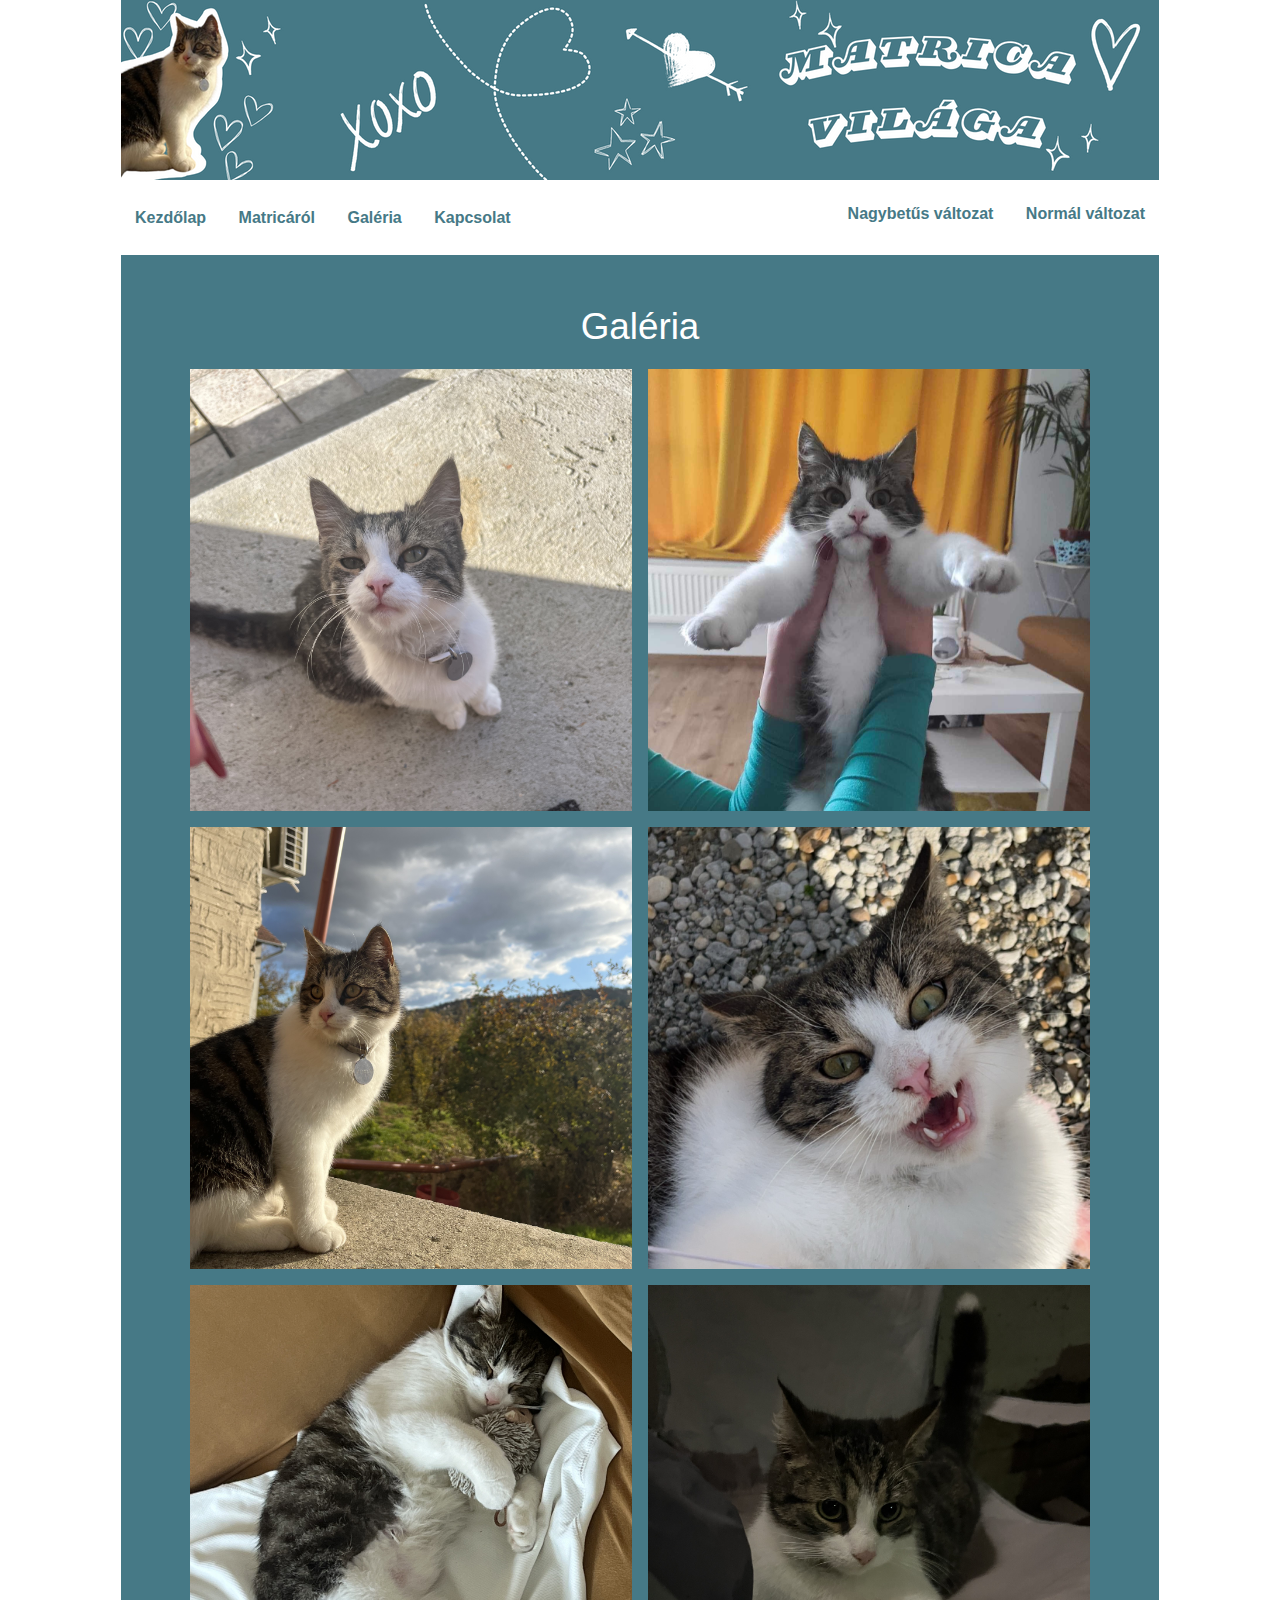
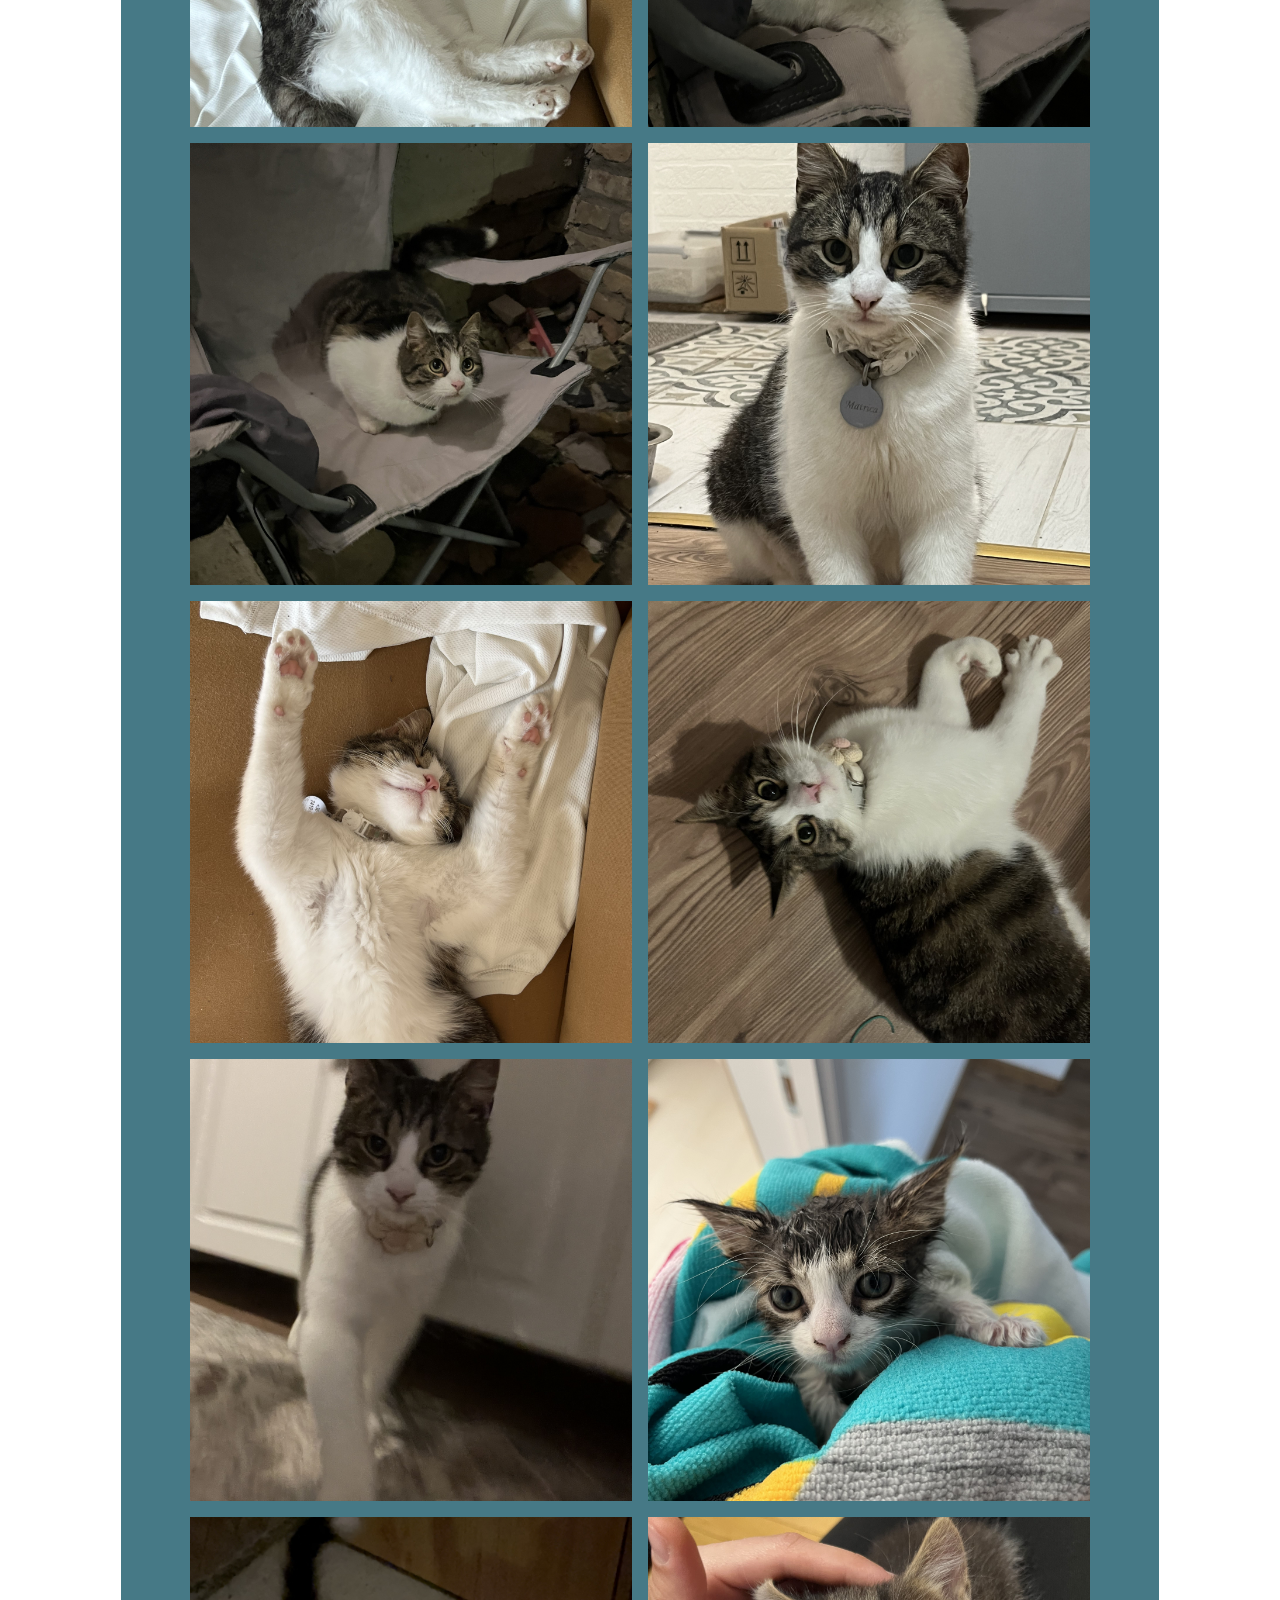
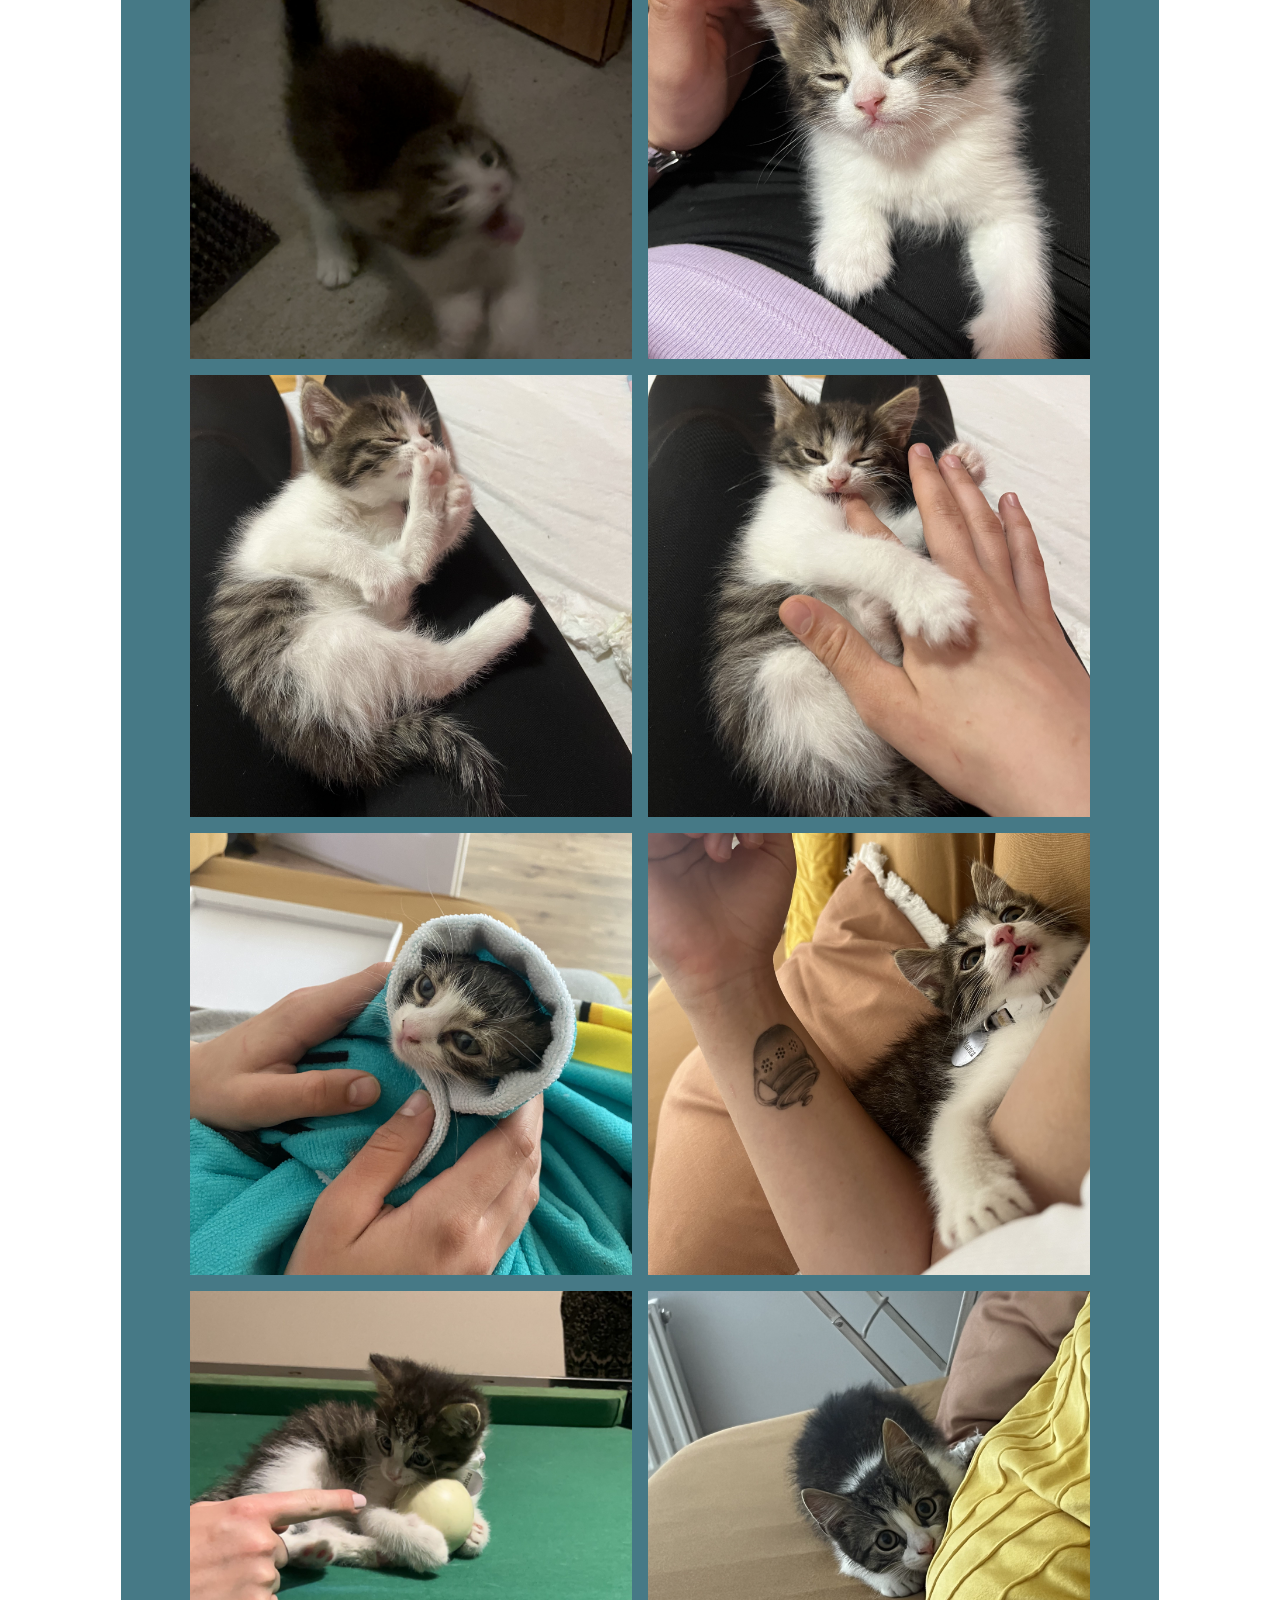
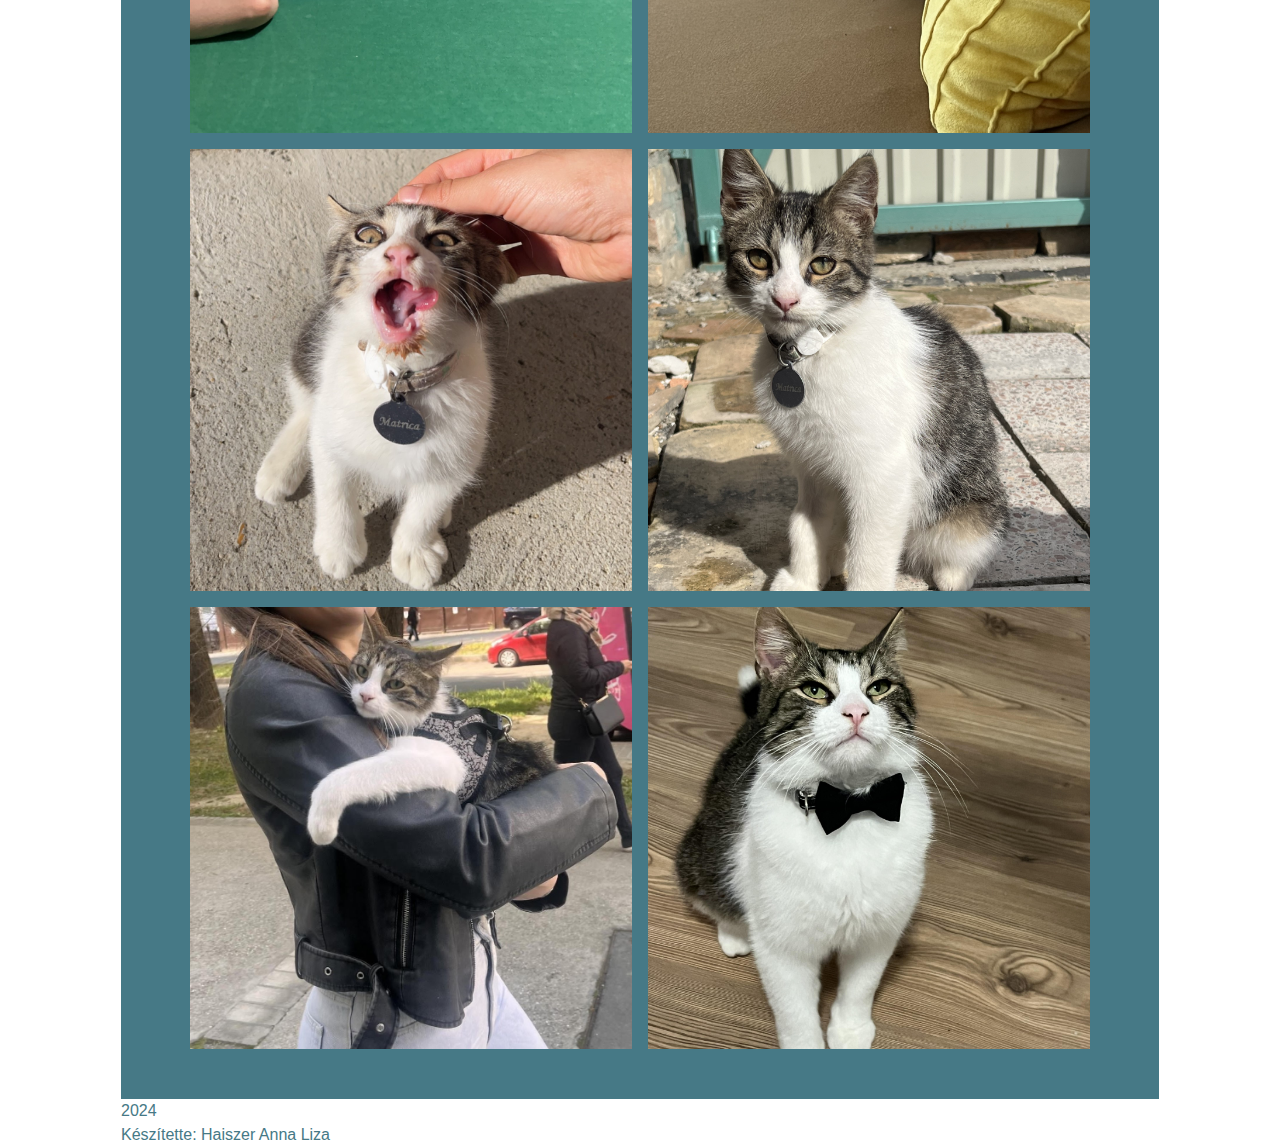
==== galeria.html @ cd118113 "Matrica világa" ====
<!DOCTYPE html>
<html lang="hu">
<head>
    <meta charset="UTF-8">
    <meta name="viewport" content="Haiszer Anna Liza">
    <meta name="viewport" content="width=device-width, initial-scale=1.0">
    <link href="https://cdn.jsdelivr.net/npm/bootstrap@5.3.3/dist/css/bootstrap.min.css" rel="stylesheet">
    <link rel="icon" href="media/favicon.ico">
    <script src="scripts/switch.js"></script>
    <link rel="stylesheet" href="css/stylesheet.css">
    <link rel="stylesheet" href="css/gallery.css">
    <link rel="alternate stylesheet" type="text/css" href="css/nagybetus.css" title="nagybetus" disabled="">
    <title>Galéria</title>
</head>
<body>


<header>
        
    <img src="media/header.png" alt="Matrica világa" class="header-image">
        
</header>
<nav class="navbar">
    <ul>
        <li><a href="index.html"><strong>Kezdőlap</strong></a></li>
        <li><a href="matricarol.html"><strong>Matricáról</strong></a></li>
        <li><a href="galeria.html"><strong>Galéria</strong></a></li>
        <li><a href="kapcsolat.html"><strong>Kapcsolat</strong></a></li>    
    </ul> 
    <nav id="gyengenlato">
        <ul>
            <li>
                <a id="nagybetu" href="#" onclick="setActiveStyleSheet('nagybetus'); return false;">
                    <span class="ikon"></span><strong>Nagybetűs változat</strong></a>
            </li>
            <li>
                <a id="normalbetu" href="#" onclick="setActiveStyleSheet('normal'); return false;">
                    <span class="ikon"></span><strong>Normál változat</strong></a>
            </li>
        </ul>
        
        
    </nav>   
   
</nav>
<main id="tartalom" class="content">
    <article>
        <h1>Galéria</h1>
        <a href="#tartalom" class="kipozicional">Ugrás a tartalomra</a>
        <div class="gallery-container">
            <ul>
                
                <li>
                    <a href="">
                        <figure>
                            <img class="g" src="media/kep1.jpg" alt="Matrica az udvaron ül és néz fel rám.">
                            <figcaption>Matrica ül és néz.</figcaption>
                        </figure>
                    </a>
                </li>
                <li>
                    <a href="">
                        <figure>
                            <img class="g" src="media/kep2.jpg" alt="A kezemben tartom Matricát a nappaliban, aki csodálkozva néz" >
                            <figcaption>Matrica lóg a kezemben.</figcaption>
                        </figure>
                    </a>
                </li>
                <li>
                    <a href="">
                        <figure>
                            <img class="g" src="media/kep3.jpg" alt="Matrica ül az udvaron és hátrafele néz." >
                            <figcaption>Matrica pózol.</figcaption>
                        </figure>
                    </a>
                </li>
                <li>
                    <a href="">
                        <figure>
                            <img class="g" src="media/kep4.jpg" alt="Matrica a hátán fekszik és vicsorog rám." >
                            <figcaption>Matrica vicsorog.</figcaption>
                        </figure>
                    </a>
                </li>
                <li>
                    <a href="">
                        <figure>
                            <img class="g" src="media/kep5.jpg" alt="Matrica a kanapén alszik a süni plüssével.">
                            <figcaption>Matrica a plüssével.</figcaption>
                        </figure>
                    </a>
                </li>
                <li>
                    <a href="">
                        <figure>
                            <img class="g" src="media/kep6.jpg" alt="Matrica a horgásszékről lógatja le a mancsát.">
                            <figcaption>Matrica a horgásszékben játszik.</figcaption>
                        </figure>
                    </a>
                </li>
                <li>
                    <a href="">
                        <figure>
                            <img class="g" src="media/kep7.jpg" alt="Matrica a horgásszékben kuporog.">
                            <figcaption>Matrica a horgásszékben.</figcaption>
                        </figure>
                    </a>
                </li>
                <li>
                    <a href="">
                        <figure>
                            <img class="g" src="media/kep8.jpg" alt="Matrica ül és engem néz a konyhában.">
                            <figcaption>Matrica ül és néz.</figcaption>
                        </figure>
                    </a>
                </li>
                <li>
                    <a href="">
                        <figure>
                            <img class="g" src="media/kep9.jpg" alt="Matrica hanyattfekve, mancsokat háttravetve alszik." >
                            <figcaption>Matrica alszik.</figcaption>
                        </figure>
                    </a>
                </li>
                <li>
                    <a href="">
                        <figure>
                            <img class="g" src="media/kep10.jpg" alt="Matrica az oldalán fekszik és engem néz.">
                            <figcaption>Matrica fekszik.</figcaption>
                        </figure>
                    </a>
                </li>
                <li>
                    <a href="">
                        <figure>
                            <img class="g" src="media/kep11.jpg" alt="Matrica felém sétál.">
                            <figcaption>Matrica felém sétál.</figcaption>
                        </figure>
                    </a>
                </li>
                <li>
                    <a href="">
                        <figure>
                            <img class="g" src="media/kep13.jpg" alt="Matrica kiscica korában vizesen, törölközőbe csavarva.">
                            <figcaption>Matrica megfürdött.</figcaption>
                        </figure>
                    </a>
                </li>
                <li>
                    <a href="">
                        <figure>
                            <img class="g" src="media/kep14.jpg" alt="Matrica kiscica korában játszik.">
                            <figcaption>Matrica játszik.</figcaption>
                        </figure>
                    </a>
                </li>
                <li>
                    <a href="">
                        <figure>
                            <img class="g" src="media/kep15.jpg" alt="Matrica kiscica korában az ölemben fekszik, én pedig simogatom.">
                            <figcaption>Matrica pihenget.</figcaption>
                        </figure>
                    </a>
                </li>
                <li>
                    <a href="">
                        <figure>
                            <img class="g" src="media/kep16.jpg" alt="Matrica kiscica korában az ölemben fekszik és tisztítja a mancsát.">
                            <figcaption>Matrica tisztítja a mancsát.</figcaption>
                        </figure>
                    </a>
                </li>
                <li>
                    <a href="">
                        <figure>
                            <img class="g" src="media/kep17.jpg" alt="Matrica kiscica korában az ölemben fekszik és harapdálja az ujjam." >
                            <figcaption>Matrica kiscica korában.</figcaption>
                        </figure>
                    </a>
                </li>
                <li>
                    <a href="">
                        <figure>
                            <img class="g" src="media/kep19.jpg" alt="Matrica kiscica korában vizesen, törölközőbe csavarva ismét." >
                            <figcaption>Matrica fürdés után.</figcaption>
                        </figure>
                    </a>
                </li>
                <li>
                    <a href="">
                        <figure>
                            <img class="g" src="media/kep20.jpg" alt="Matrica kiscica korában a karomat fogja a kanapén." >
                            <figcaption>Matrica kiscica korában.</figcaption>
                        </figure>
                    </a>
                </li>
                <li>
                    <a href="">
                        <figure>
                            <img class="g" src="media/kep21.jpg" alt="Matrica kiscica korában a billiárd asztalon öleli a fehér golyót." >
                            <figcaption>Matrica billiárdozik.</figcaption>
                        </figure>
                    </a>
                </li>
                <li>
                    <a href="">
                        <figure>
                            <img class="g" src="media/kep22.jpg" alt="Matrica kiscica korában a kanapén készül megtámadni engem.">
                            <figcaption>Matrica támad.</figcaption>
                        </figure>
                    </a>
                </li>
                <li>
                    <a href="">
                        <figure>
                            <img class="g" src="media/kep23.jpg" alt="Matrica kiscica korában az udvaron nyalogatja a száját evés után.">
                            <figcaption>Matrica evés után.</figcaption>
                        </figure>
                    </a>
                </li>
                <li>
                    <a href="">
                        <figure>
                            <img class="g" src="media/kep24.jpg" alt="Matrica kiscica korában az udvaron ül és néz." >
                            <figcaption>Matrica kiscica korában.</figcaption>
                        </figure>
                    </a>
                </li>
                <li>
                    <a href="">
                        <figure>
                            <img class="g" src="media/kep25.jpg" alt="Matrica városnézésen van, gorombán néz a karjaim között." >
                            <figcaption>Matrica városnézésen.</figcaption>
                        </figure>
                    </a>
                </li>
                <li>
                    <a href="">
                        <figure>
                            <img class="g" src="media/kep26.jpg" alt="Matrica büszlén ül és mutatja a csokornyakkendőjét." >
                            <figcaption>Matrica csokornyakkendőben.</figcaption>
                        </figure>
                    </a>
                </li>
            </ul>
        </div>
    </article>
</main>
<footer class="footer">
    <div class="footertxt">
      2024<br>
      Készítette: Haiszer Anna Liza
    </div>
  </footer>
</body>
</html>
---- css/stylesheet.css ----
body {
	
	font-family: "Trebuchet MS", Helvetica, sans-serif;
	margin: 0;
	padding: 0;
	background: rgb(255, 255, 255);

}
  
.content {
	background-color:#467986;
	
  }
  

 
main, header,footer, .navbar {
	margin-left: auto;
	margin-right: auto;
	max-width: 1038px;
	min-width: 400px;
}


main{
	background-color:#467986;
	padding-bottom: 50px;
}

.szoveg, form, .data, .data th, .data td, .button{
	font-size: 1em;
	margin-left: auto;
	margin-right: auto;
	margin-top: 20px;
	max-width: 900px;
	color:rgb(255, 255, 255);
}

.szoveg, form {
	text-align: justify;
}
h2{
	font-size: 1.5em;
}


.data{

	
	text-align: left;
	padding-bottom: 20px;
}


.navbar {
	margin-bottom: 0;
	background-color: rgb(255, 255, 255);
	position: sticky;
	max-width: 1038px;
    top: 0;
    z-index: 1000;
	text-align: left;
}


.navbar ul{
	display: inline-block;
	padding: 0;
	margin: 0;
	list-style: none;
	overflow: hidden;
	text-align: center;
	
  }

  .navbar li {
	display: inline-block;
	color: #ffffff;
	text-align: center;
	padding: 14px;
	text-decoration: none;
  }
  
.navbar a {
	display: inline-block;
	color: #467986;
	text-align: center;
	text-decoration: none;
  }

  video {
	display: block;
	margin: auto;
  }

  h1{
	font-size: 2.3em;
	margin-bottom: 20px;
	margin-top: 0;
	padding-top: 50px;
	background-color:#467986;
	text-align: center;
	color:rgb(255, 255, 255);
	margin-left: auto;
	margin-right: auto;
  }
  h3{
	font-size: 1.25em;
  }


.button{
	background-color:#467986;
	color: #ffffff;
	text-align: center;
	
}
.kipozicional {
	position: absolute; left: -9999px;
	color:#ffffff;
}

link, a{
	color:#ffffff;
}

.col-md-6{
	margin-top: 30px;
}
.photo {
	margin-left: auto;
	margin-right: auto;
	display: block;
	max-width: 250px;
	height: auto;
}

.header-image{
	max-width: 100%;
	height:auto;
}

header{
	text-align: center;
	max-width: 100%;
}

.footer{
	background-image: url('../media/favicon.ico');
    background-size: contain;
    background-repeat: no-repeat;
    background-position: right center;
}

.footertxt{
	color:#467986;
	text-align: left;
}

.link:visited {
    color: blue;
}
---- css/gallery.css ----
.g {
	width: 100%;
	display: block;
	aspect-ratio: 1 / 1;
	object-fit: cover;
	transition: transform 1000ms;
}

.gallery-container ul {
	list-style: none;
	margin: auto;
	padding: 0;
	display: grid;
	gap: 1rem;
	grid-template-columns: repeat(auto-fit, minmax(20rem, 1fr));
	max-width: 900px;
	width: 100%;
}

figure {
	margin: 0;
	position: relative;
	overflow: hidden;
}

figure::after {
	content: '';
	position: absolute;
	top: 50%;
	left: 50%;
	width: 200%;
	height: 200%;
	background: #4679866b;
	transform-origin: center;
	opacity: 0;
	transform: scale(2);
	transition: opacity 300ms;
}

figcaption {
	position: absolute;
	top: 0;
	left: 0;
	width: 100%;
	height: 100%;
	display: flex;
	justify-content: center;
	place-items: center;
	text-align: center;
	padding: 1rem;
	color: white;
	font-size: 1.2rem;
	z-index: 1;
	opacity: 0;
	transition: opacity 600ms, transform 600ms;
}

a:is(:hover, :focus) figure::after {
	opacity: 1;
}

a:is(:hover, :focus) figcaption {
	opacity: 1;
	transition: opacity 600ms;
}

@media (prefers-reduced-motion: no-preference) {
	figcaption {
		transform: translate3d(0, 2rem, 0);
	}
	
	figure::after {
		border-radius: 50%;
		opacity: 1;
		transform: scale(0);
		transition: transform 900ms;
	}
	
	a:is(:hover, :focus) figure::after {
		transform: scale(2.5);
	}

	a:is(:hover, :focus) figcaption {
		opacity: 1;
		transform: translate3d(0, 0, 0);
		transition: opacity 600ms 400ms, transform 600ms 400ms;
	}

	a:is(:hover, :focus) img {
		transform: scale(1.2);
	}
}
---- css/nagybetus.css ----
* {
	box-sizing: border-box;
}

body {
	
	font-family: "Trebuchet MS", Helvetica, sans-serif;
	margin: 0;
	padding: 0;
	background: rgb(255, 255, 255);

}

.g {
	width: 100%;
	display: block;
	aspect-ratio: 1 / 1;
	object-fit: cover;
	transition: transform 1000ms;
}

.gallery-container ul {
	list-style: none;
	margin: auto;
	padding: 0;
	display: grid;
	gap: 1rem;
	grid-template-columns: repeat(auto-fit, minmax(20rem, 1fr));
	max-width: 900px;
	width: 100%;
}

figure {
	margin: 0;
	position: relative;
	overflow: hidden;
}

figure::after {
	content: '';
	position: absolute;
	top: 50%;
	left: 50%;
	width: 200%;
	height: 200%;
	background: #4679866b;
	transform-origin: center;
	opacity: 0;
	transform: scale(2);
	transition: opacity 300ms;
}

figcaption {
	position: absolute;
	top: 0;
	left: 0;
	width: 100%;
	height: 100%;
	display: flex;
	justify-content: center;
	place-items: center;
	text-align: center;
	padding: 1rem;
	color: white;
	font-size: 2em;
	z-index: 1;
	opacity: 0;
	transition: opacity 600ms, transform 600ms;
}

a:is(:hover, :focus) figure::after {
	opacity: 1;
}

a:is(:hover, :focus) figcaption {
	opacity: 1;
	transition: opacity 600ms;
}

@media (prefers-reduced-motion: no-preference) {
	figcaption {
		transform: translate3d(0, 2rem, 0);
	}
	
	figure::after {
		border-radius: 50%;
		opacity: 1;
		transform: scale(0);
		transition: transform 900ms;
	}
	
	a:is(:hover, :focus) figure::after {
		transform: scale(2.5);
	}

	a:is(:hover, :focus) figcaption {
		opacity: 1;
		transform: translate3d(0, 0, 0);
		transition: opacity 600ms 400ms, transform 600ms 400ms;
	}

	a:is(:hover, :focus) img {
		transform: scale(1.2);
	}
}


  
.content {
	background-color:#467986;
	
  }
  

main, header,footer, .navbar {
	margin-left: auto;
	margin-right: auto;
	max-width: 1038px;
	min-width: 400px;
}


main{
	background-color:#467986;
	padding-bottom: 50px;
}

.szoveg, form, .data, .data th, .data td, .button{
	font-size: 2em;
	margin-left: auto;
	margin-right: auto;
	margin-top: 20px;
	max-width: 900px;
	color:rgb(255, 255, 255);
}

.szoveg, form {
	text-align: justify;
	font-size: 2em;
}
h2{
	font-size: 3.5em;
}


.data, .data th, .data td{

	text-align: left;
	font-size: 2em;
}
.data{
	padding-bottom: 20px;
}

.navbar {
	margin-bottom: 0;
	background-color: rgb(255, 255, 255);
	position: sticky;
	max-width: 1038px;
    top: 0;
    z-index: 1000;
	text-align: left;
}


.navbar ul{
	display: inline-block;
	padding: 0;
	margin: 0;
	list-style: none;
	overflow: hidden;
	text-align: center;
	
  }

  .navbar li {
	display: inline-block;
	color: #ffffff;
	text-align: center;
	padding: 14px;
	text-decoration: none;
  }
  
.navbar a {
	display: inline-block;
	color: #467986;
	text-align: center;
	text-decoration: none;
  }

  video {
	display: block;
	margin: auto;
  }

  h1{
	margin-bottom: 20px;
	margin-top: 0;
	padding-top: 50px;
	background-color:#467986;
	text-align: center;
	color:rgb(255, 255, 255);
	margin-left: auto;
	margin-right: auto;
	font-size: 4em;
  }
  h3{
	font-size: 3em;
  }


.button{
	background-color:rgb(255, 255, 255);
	color: #467986;
	font-size: 2em;
	text-align: center;


	
}

.kipozicional {
	position: absolute; left: -9999px;
	color:#ffffff;
}

link, a{
	color:#ffffff;
	font-size: 2em;
}

.timetable, .timetable tr, .timetable td, .timetable details{
	margin-left: auto;
	margin-right: auto;
	color:#467986;
	border: 3px solid #467986;
	padding: 8px;
	text-align: center;
	background-color:#ffffff;
	max-width: 900px;
	font-size: 2em;
  }


.timetableee{
	overflow-x:auto;
	font-size: 2em;
}

.timetable caption{
	caption-side: top;
	text-align: center;
	color:#ffffff;
	font-size: 2em;
  }

.col-md-6{
	margin-top: 30px;
}
.photo {
	margin-left: auto;
	margin-right: auto;
	display: block;
	max-width: 250px;
	height: auto;
}

.header-image{
	max-width: 100%;
	height:auto;
}

header{
	text-align: center;
	max-width: 100%;
}


.footer{
	background-image: url('../media/favicon.ico');
    background-size: contain; /* vagy cover, attól függően, hogy hogyan szeretnéd, hogy a kép kitöltse a footer-t */
    background-repeat: no-repeat;
    background-position: right center;
}

.footertxt{
	color:#467986;
	text-align: left;
	font-size: 2em;
}

.link:visited {
    color: blue;
}
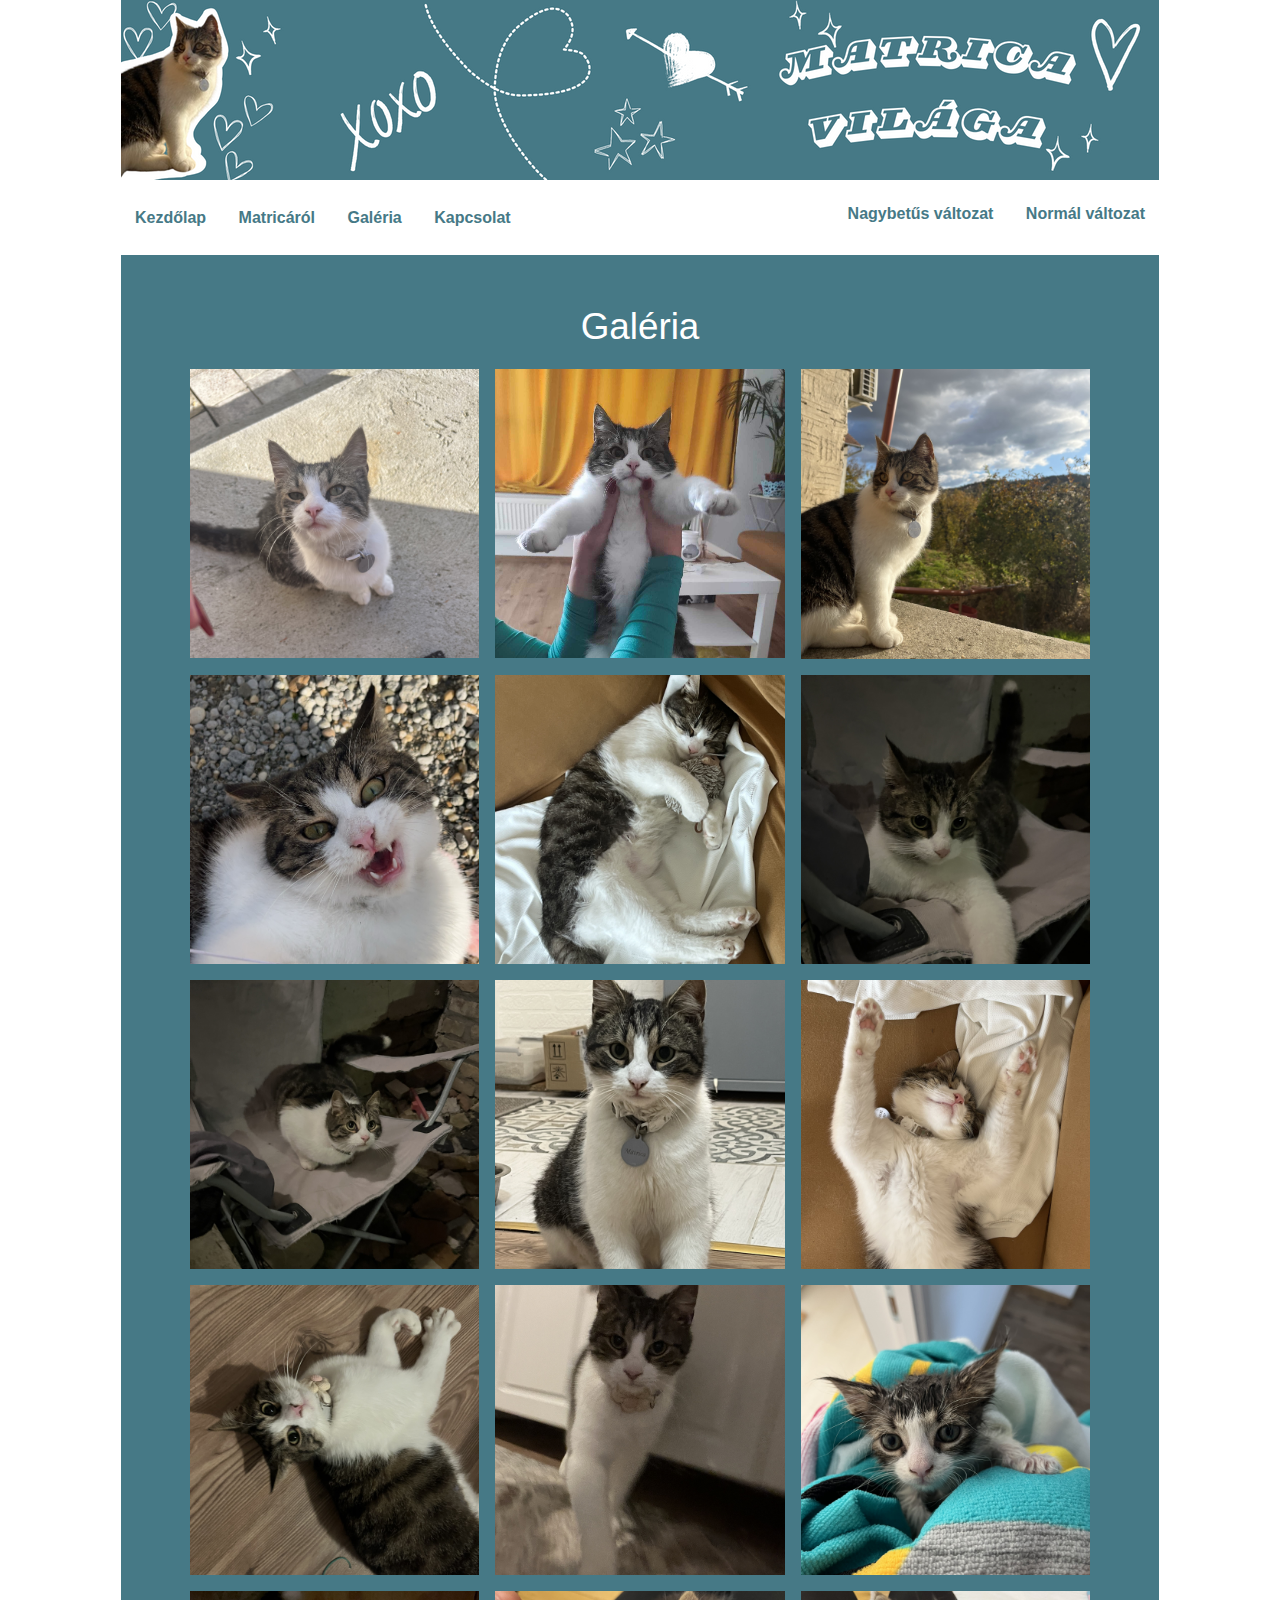
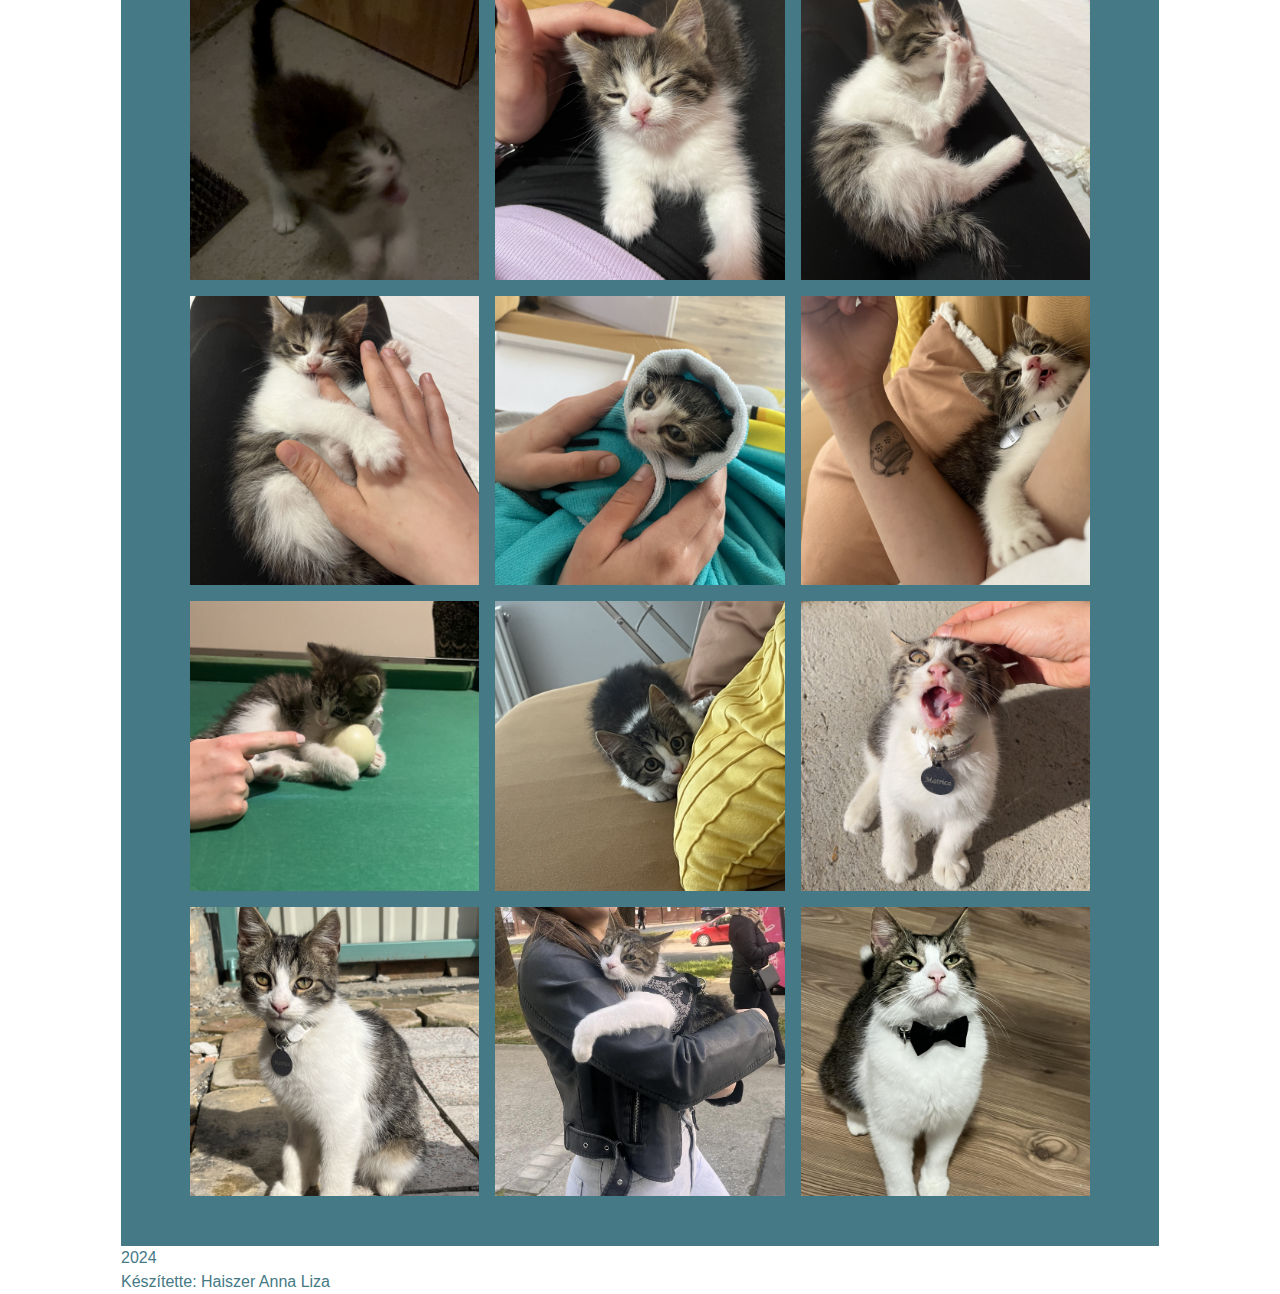
==== commit 9c5f122b: "changes" ====
--- a/galeria.html
+++ b/galeria.html
@@ -7,6 +7,7 @@
     <link href="https://cdn.jsdelivr.net/npm/bootstrap@5.3.3/dist/css/bootstrap.min.css" rel="stylesheet">
     <link rel="icon" href="media/favicon.ico">
     <script src="scripts/switch.js"></script>
+    <link rel="stylesheet" href="css/print.css">
     <link rel="stylesheet" href="css/stylesheet.css">
     <link rel="stylesheet" href="css/gallery.css">
     <link rel="alternate stylesheet" type="text/css" href="css/nagybetus.css" title="nagybetus" disabled="">
--- a/css/print.css
+++ b/css/print.css
@@ -0,0 +1,52 @@
+@media print{
+ 
+    .navbar,
+    header,
+    .footer {
+        display: none;
+    }
+
+    .g{
+        max-width: 200px;
+        height: auto;
+    }
+
+    video {
+        display: none;
+    }
+
+    .szoveg,
+    .data,
+    .data th,
+    .data td {
+        font-size: 0.8em;
+        color: black;
+    }
+
+
+    .timetable,
+    .timetable tr,
+    .timetable td {
+        font-size: 0.8em;
+        color: black;
+        border: none;
+        padding: 5px;
+    }
+
+    .timetable {
+        background-color: transparent;
+    }
+
+    caption {
+        caption-side: top;
+        text-align: center;
+        color: black;
+        font-size: 0.9em;
+    }
+
+    .timetableee {
+        overflow-x: auto;
+    }
+
+
+}--- a/css/gallery.css
+++ b/css/gallery.css
@@ -7,14 +7,16 @@
 }
 
 .gallery-container ul {
+	text-align: center;
 	list-style: none;
 	margin: auto;
 	padding: 0;
 	display: grid;
 	gap: 1rem;
-	grid-template-columns: repeat(auto-fit, minmax(20rem, 1fr));
+	grid-template-columns: repeat(auto-fit, minmax(0, 1fr));
 	max-width: 900px;
 	width: 100%;
+	height: auto;
 }
 
 figure {
@@ -91,3 +93,20 @@
 	}
 }
 
+@media (min-width: 400px) { 
+    .gallery-container ul {
+        grid-template-columns: repeat(1, minmax(0, 1fr));
+    }
+}
+
+@media (min-width: 600px) { 
+    .gallery-container ul {
+        grid-template-columns: repeat(2, minmax(0, 1fr));
+    }
+}
+@media (min-width: 900px) { 
+    .gallery-container ul {
+        grid-template-columns: repeat(3, minmax(0, 1fr));
+    }
+}
+
--- a/css/nagybetus.css
+++ b/css/nagybetus.css
@@ -7,7 +7,7 @@
 	font-family: "Trebuchet MS", Helvetica, sans-serif;
 	margin: 0;
 	padding: 0;
-	background: rgb(255, 255, 255);
+	background:rgb(0, 0, 0);
 
 }
 
@@ -43,7 +43,7 @@
 	left: 50%;
 	width: 200%;
 	height: 200%;
-	background: #4679866b;
+	background: #f6ff005d;
 	transform-origin: center;
 	opacity: 0;
 	transform: scale(2);
@@ -61,7 +61,7 @@
 	place-items: center;
 	text-align: center;
 	padding: 1rem;
-	color: white;
+	color: rgb(0, 0, 0);
 	font-size: 2em;
 	z-index: 1;
 	opacity: 0;
@@ -107,7 +107,7 @@
 
   
 .content {
-	background-color:#467986;
+	background-color:#f6ff00;
 	
   }
   
@@ -121,7 +121,7 @@
 
 
 main{
-	background-color:#467986;
+	background-color:#f6ff00;
 	padding-bottom: 50px;
 }
 
@@ -131,7 +131,7 @@
 	margin-right: auto;
 	margin-top: 20px;
 	max-width: 900px;
-	color:rgb(255, 255, 255);
+	color:rgb(0, 0, 0);
 }
 
 .szoveg, form {
@@ -154,7 +154,7 @@
 
 .navbar {
 	margin-bottom: 0;
-	background-color: rgb(255, 255, 255);
+	background-color:rgb(0, 0, 0);
 	position: sticky;
 	max-width: 1038px;
     top: 0;
@@ -175,7 +175,7 @@
 
   .navbar li {
 	display: inline-block;
-	color: #ffffff;
+	color: rgb(0, 0, 0);
 	text-align: center;
 	padding: 14px;
 	text-decoration: none;
@@ -183,7 +183,7 @@
   
 .navbar a {
 	display: inline-block;
-	color: #467986;
+	color: #f6ff00;
 	text-align: center;
 	text-decoration: none;
   }
@@ -197,9 +197,9 @@
 	margin-bottom: 20px;
 	margin-top: 0;
 	padding-top: 50px;
-	background-color:#467986;
-	text-align: center;
-	color:rgb(255, 255, 255);
+	background-color:#f6ff00;
+	text-align: center;
+	color:rgb(0, 0, 0);
 	margin-left: auto;
 	margin-right: auto;
 	font-size: 4em;
@@ -209,11 +209,11 @@
   }
 
 
-.button{
-	background-color:rgb(255, 255, 255);
-	color: #467986;
-	font-size: 2em;
-	text-align: center;
+  .button{
+	background-color:#f6ff00;
+	color: rgb(0, 0, 0);
+	text-align: center;
+	font-size: 2em;
 
 
 	
@@ -221,24 +221,24 @@
 
 .kipozicional {
 	position: absolute; left: -9999px;
-	color:#ffffff;
+	color:rgb(0, 0, 0);
 }
 
 link, a{
-	color:#ffffff;
+	color:rgb(0, 0, 0);
 	font-size: 2em;
 }
 
 .timetable, .timetable tr, .timetable td, .timetable details{
 	margin-left: auto;
 	margin-right: auto;
-	color:#467986;
-	border: 3px solid #467986;
+	color:#f6ff00;
+	border: 3px solid #f6ff00;
 	padding: 8px;
 	text-align: center;
-	background-color:#ffffff;
+	background-color:rgb(0, 0, 0);
 	max-width: 900px;
-	font-size: 2em;
+	
   }
 
 
@@ -250,8 +250,8 @@
 .timetable caption{
 	caption-side: top;
 	text-align: center;
-	color:#ffffff;
-	font-size: 2em;
+	color:rgb(0, 0, 0);
+	
   }
 
 .col-md-6{
@@ -284,7 +284,7 @@
 }
 
 .footertxt{
-	color:#467986;
+	color:#f6ff00;
 	text-align: left;
 	font-size: 2em;
 }
